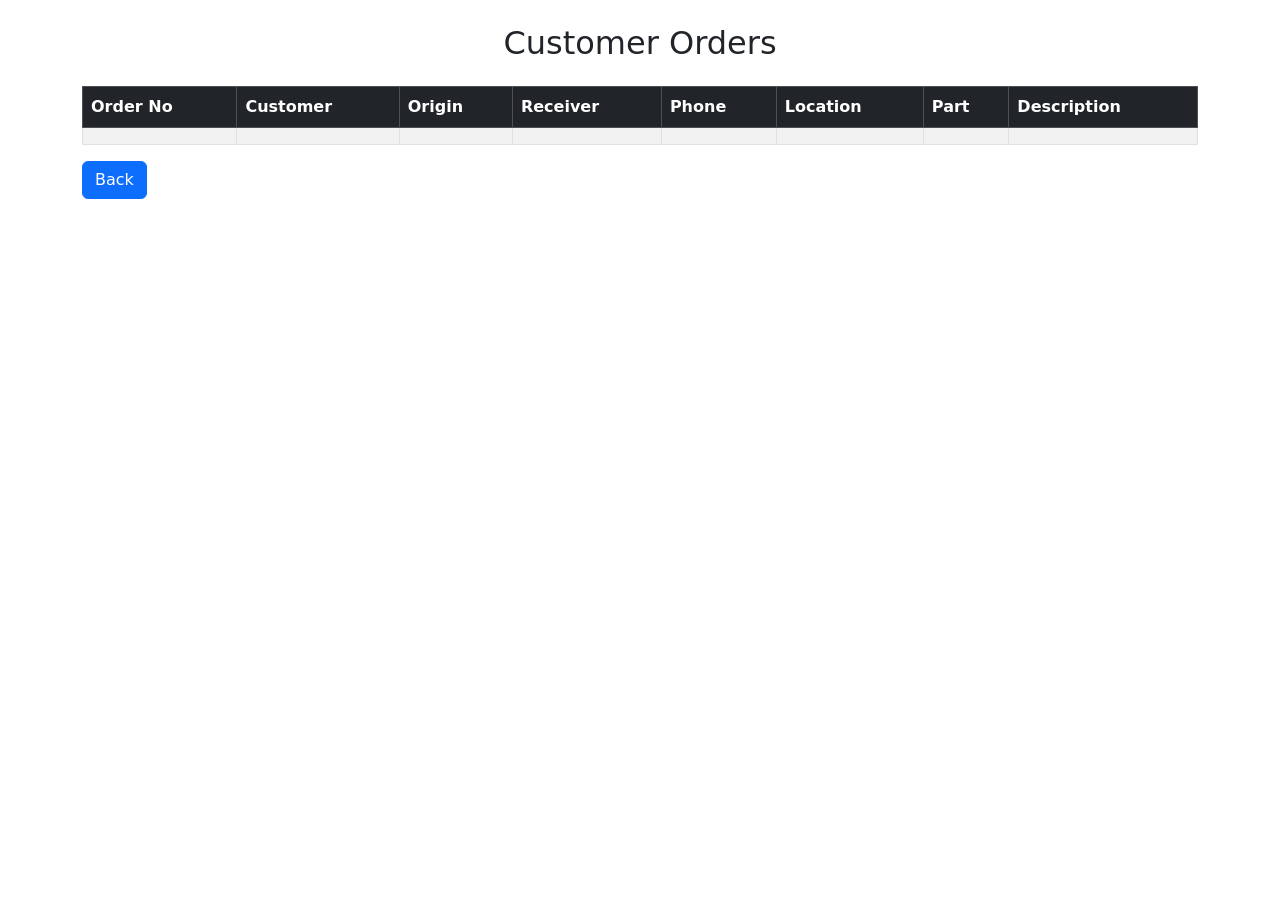
==== src/main/resources/templates/orders.html @ 54b6b006 "Initial commit - AutoPrtz Orders" ====
<!DOCTYPE html>
<html xmlns:th="http://www.thymeleaf.org">

<head>

<meta charset="UTF-8">
<title>View Orders</title>

<link href="https://cdn.jsdelivr.net/npm/bootstrap@5.3.3/dist/css/bootstrap.min.css" rel="stylesheet">

</head>

<body>

<div class="container mt-4">

    <h2 class="text-center mb-4">Customer Orders</h2>

    <table class="table table-bordered table-striped">

        <thead class="table-dark">

        <tr>
            <th>Order No</th>
            <th>Customer</th>
            <th>Origin</th>
            <th>Receiver</th>
            <th>Phone</th>
            <th>Location</th>
            <th>Part</th>
            <th>Description</th>
        </tr>

        </thead>

        <tbody>

        <tr th:each="order : ${orders}">

            <td th:text="${order.orderNumber}"></td>
            <td th:text="${order.customerName}"></td>
            <td th:text="${order.origin}"></td>
            <td th:text="${order.receiverName}"></td>
            <td th:text="${order.phoneNumber}"></td>
            <td th:text="${order.location}"></td>
            <td th:text="${order.partDetails}"></td>
            <td th:text="${order.description}"></td>

        </tr>

        </tbody>

    </table>

    <a href="/" class="btn btn-primary">
        Back
    </a>

</div>

</body>
</html>
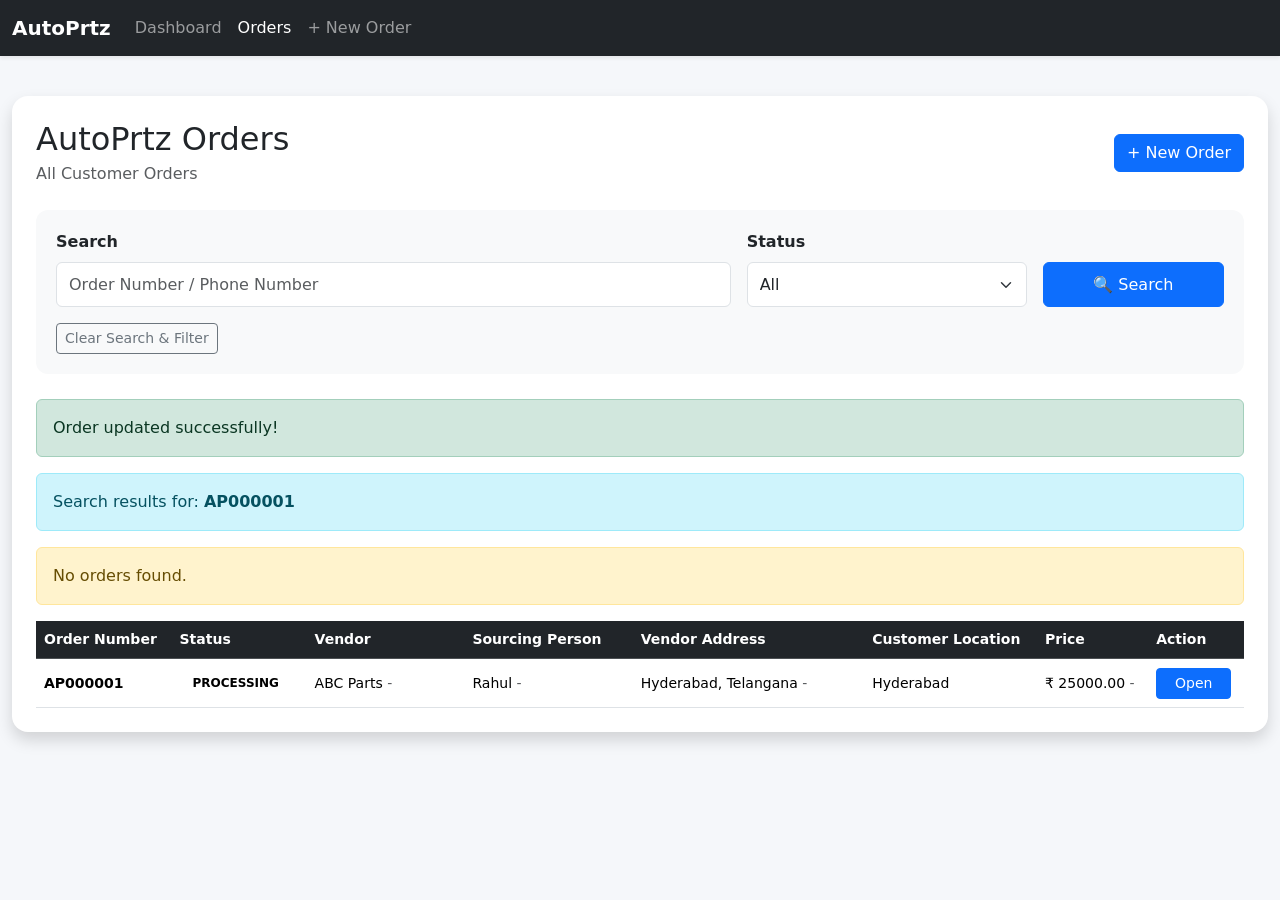
==== commit 8c52d803: "Complete AutoPrtz dashboard, orders search, filters and navigation" ====
--- a/src/main/resources/templates/orders.html
+++ b/src/main/resources/templates/orders.html
@@ -1,62 +1,754 @@
 <!DOCTYPE html>
-<html xmlns:th="http://www.thymeleaf.org">
+<html lang="en"
+      xmlns:th="http://www.thymeleaf.org">
 
 <head>
 
-<meta charset="UTF-8">
-<title>View Orders</title>
-
-<link href="https://cdn.jsdelivr.net/npm/bootstrap@5.3.3/dist/css/bootstrap.min.css" rel="stylesheet">
+    <meta charset="UTF-8">
+
+    <meta name="viewport"
+          content="width=device-width, initial-scale=1.0">
+
+    <title>AutoPrtz - Orders</title>
+
+    <link
+        href="https://cdn.jsdelivr.net/npm/bootstrap@5.3.3/dist/css/bootstrap.min.css"
+        rel="stylesheet">
+
+    <style>
+
+        body {
+            background: #f5f7fa;
+        }
+
+        .orders-container {
+            max-width: 1500px;
+            margin: 40px auto;
+        }
+
+        .orders-card {
+            border: none;
+            border-radius: 16px;
+        }
+
+        .table {
+            margin-bottom: 0;
+        }
+
+        .table th {
+            white-space: nowrap;
+            font-size: 14px;
+        }
+
+        .table td {
+            vertical-align: middle;
+            font-size: 14px;
+        }
+
+        .order-number {
+            font-weight: 700;
+        }
+
+        .vendor-address-cell {
+            min-width: 220px;
+            max-width: 300px;
+        }
+
+        .location-cell {
+            min-width: 150px;
+        }
+
+        .vendor-cell {
+            min-width: 150px;
+        }
+
+        .sourcing-cell {
+            min-width: 160px;
+        }
+
+        .status-badge {
+            padding: 7px 13px;
+            border-radius: 20px;
+            font-size: 12px;
+            font-weight: 700;
+            white-space: nowrap;
+            display: inline-block;
+        }
+
+        /* =========================
+           STATUS COLORS
+           ========================= */
+
+        .status-processing {
+            background: #198754;
+            color: white;
+        }
+
+        .status-sourced {
+            background: #fd7e14;
+            color: white;
+        }
+
+        .status-hold {
+            background: #ffc107;
+            color: #212529;
+        }
+
+        .status-cancelled {
+            background: #dc3545;
+            color: white;
+        }
+
+        .status-pending {
+            background: #6f42c1;
+            color: white;
+        }
+
+        .status-payment {
+            background: #0d6efd;
+            color: white;
+        }
+
+        .status-delivery {
+            background: #0dcaf0;
+            color: #212529;
+        }
+
+        .status-completed {
+            background: #146c43;
+            color: white;
+        }
+
+        /* =========================
+           SEARCH AREA
+           ========================= */
+
+        .search-box {
+            background: #f8f9fa;
+            border-radius: 12px;
+            padding: 20px;
+            margin-bottom: 25px;
+        }
+
+        .search-input {
+            min-height: 45px;
+        }
+
+        .search-btn {
+            min-height: 45px;
+            min-width: 100px;
+        }
+
+        .filter-select {
+            min-height: 45px;
+        }
+
+        .open-btn {
+            min-width: 75px;
+        }
+
+    </style>
 
 </head>
 
+
 <body>
 
-<div class="container mt-4">
-
-    <h2 class="text-center mb-4">Customer Orders</h2>
-
-    <table class="table table-bordered table-striped">
-
-        <thead class="table-dark">
-
-        <tr>
-            <th>Order No</th>
-            <th>Customer</th>
-            <th>Origin</th>
-            <th>Receiver</th>
-            <th>Phone</th>
-            <th>Location</th>
-            <th>Part</th>
-            <th>Description</th>
-        </tr>
-
-        </thead>
-
-        <tbody>
-
-        <tr th:each="order : ${orders}">
-
-            <td th:text="${order.orderNumber}"></td>
-            <td th:text="${order.customerName}"></td>
-            <td th:text="${order.origin}"></td>
-            <td th:text="${order.receiverName}"></td>
-            <td th:text="${order.phoneNumber}"></td>
-            <td th:text="${order.location}"></td>
-            <td th:text="${order.partDetails}"></td>
-            <td th:text="${order.description}"></td>
-
-        </tr>
-
-        </tbody>
-
-    </table>
-
-    <a href="/" class="btn btn-primary">
-        Back
-    </a>
+
+<!-- =========================
+     NAVIGATION BAR
+     ========================= -->
+
+<nav class="navbar navbar-expand-lg bg-dark navbar-dark shadow-sm">
+
+    <div class="container-fluid">
+
+        <a class="navbar-brand fw-bold"
+           href="/dashboard">
+
+            AutoPrtz
+
+        </a>
+
+
+        <button
+            class="navbar-toggler"
+            type="button"
+            data-bs-toggle="collapse"
+            data-bs-target="#mainNavbar">
+
+            <span class="navbar-toggler-icon"></span>
+
+        </button>
+
+
+        <div class="collapse navbar-collapse"
+             id="mainNavbar">
+
+            <ul class="navbar-nav me-auto mb-2 mb-lg-0">
+
+
+                <!-- DASHBOARD -->
+
+                <li class="nav-item">
+
+                    <a class="nav-link"
+                       href="/dashboard">
+
+                        Dashboard
+
+                    </a>
+
+                </li>
+
+
+                <!-- ORDERS -->
+
+                <li class="nav-item">
+
+                    <a class="nav-link active"
+                       href="/orders">
+
+                        Orders
+
+                    </a>
+
+                </li>
+
+
+                <!-- NEW ORDER -->
+
+                <li class="nav-item">
+
+                    <a class="nav-link"
+                       href="/place-order">
+
+                        + New Order
+
+                    </a>
+
+                </li>
+
+            </ul>
+
+        </div>
+
+    </div>
+
+</nav>
+
+
+
+<!-- =========================
+     MAIN CONTENT
+     ========================= -->
+
+<div class="container-fluid orders-container">
+
+    <div class="card shadow orders-card">
+
+        <div class="card-body p-4">
+
+
+            <!-- =========================
+                 HEADER
+                 ========================= -->
+
+            <div class="d-flex justify-content-between
+                        align-items-center mb-4">
+
+                <div>
+
+                    <h2 class="mb-1">
+                        AutoPrtz Orders
+                    </h2>
+
+                    <p class="text-muted mb-0">
+                        All Customer Orders
+                    </p>
+
+                </div>
+
+
+                <a href="/place-order"
+                   class="btn btn-primary">
+
+                    + New Order
+
+                </a>
+
+            </div>
+
+
+
+            <!-- =========================
+                 SEARCH + FILTER
+                 ========================= -->
+
+            <div class="search-box">
+
+                <form action="/orders"
+                      method="get">
+
+                    <div class="row g-3 align-items-end">
+
+
+                        <!-- SEARCH -->
+
+                        <div class="col-lg-7">
+
+                            <label class="form-label fw-semibold">
+
+                                Search
+
+                            </label>
+
+                            <input
+                                type="text"
+                                name="search"
+                                class="form-control search-input"
+                                th:value="${search}"
+                                placeholder="Order Number / Phone Number">
+
+                        </div>
+
+
+                        <!-- STATUS -->
+
+                        <div class="col-lg-3">
+
+                            <label class="form-label fw-semibold">
+
+                                Status
+
+                            </label>
+
+                            <select
+                                name="status"
+                                class="form-select filter-select">
+
+                                <option
+                                    value="ALL"
+                                    th:selected="${selectedStatus == 'ALL'}">
+
+                                    All
+
+                                </option>
+
+
+                                <option
+                                    th:each="status : ${statuses}"
+                                    th:value="${status.name()}"
+                                    th:text="${#strings.replace(
+                                        status.name(),
+                                        '_',
+                                        ' '
+                                    )}"
+                                    th:selected="${selectedStatus == status.name()}">
+
+                                    PROCESSING
+
+                                </option>
+
+                            </select>
+
+                        </div>
+
+
+                        <!-- SEARCH BUTTON -->
+
+                        <div class="col-lg-2">
+
+                            <button
+                                type="submit"
+                                class="btn btn-primary w-100 search-btn">
+
+                                🔍 Search
+
+                            </button>
+
+                        </div>
+
+                    </div>
+
+                </form>
+
+
+                <!-- CLEAR FILTER -->
+
+                <div class="mt-3"
+                     th:if="${(search != null and !#strings.isEmpty(search))
+                             or (selectedStatus != null
+                             and selectedStatus != 'ALL')}">
+
+                    <a href="/orders"
+                       class="btn btn-sm btn-outline-secondary">
+
+                        Clear Search & Filter
+
+                    </a>
+
+                </div>
+
+            </div>
+
+
+
+            <!-- =========================
+                 SUCCESS MESSAGE
+                 ========================= -->
+
+            <div th:if="${successMessage}"
+                 class="alert alert-success">
+
+                <span th:text="${successMessage}">
+
+                    Order updated successfully!
+
+                </span>
+
+            </div>
+
+
+
+            <!-- =========================
+                 SEARCH RESULT
+                 ========================= -->
+
+            <div
+                th:if="${search != null and !#strings.isEmpty(search)}"
+                class="alert alert-info">
+
+                Search results for:
+
+                <strong th:text="${search}">
+                    AP000001
+                </strong>
+
+            </div>
+
+
+
+            <!-- =========================
+                 NO ORDERS
+                 ========================= -->
+
+            <div
+                th:if="${#lists.isEmpty(orders)}"
+                class="alert alert-warning">
+
+                No orders found.
+
+            </div>
+
+
+
+            <!-- =========================
+                 ORDERS TABLE
+                 ========================= -->
+
+            <div
+                th:if="${not #lists.isEmpty(orders)}"
+                class="table-responsive">
+
+                <table class="table table-hover align-middle">
+
+
+                    <!-- TABLE HEADER -->
+
+                    <thead class="table-dark">
+
+                    <tr>
+
+                        <th>
+                            Order Number
+                        </th>
+
+                        <th>
+                            Status
+                        </th>
+
+                        <th>
+                            Vendor
+                        </th>
+
+                        <th>
+                            Sourcing Person
+                        </th>
+
+                        <th>
+                            Vendor Address
+                        </th>
+
+                        <th>
+                            Customer Location
+                        </th>
+
+                        <th>
+                            Price
+                        </th>
+
+                        <th>
+                            Action
+                        </th>
+
+                    </tr>
+
+                    </thead>
+
+
+
+                    <!-- TABLE BODY -->
+
+                    <tbody>
+
+                    <tr th:each="order : ${orders}">
+
+
+                        <!-- =========================
+                             ORDER NUMBER
+                             ========================= -->
+
+                        <td>
+
+                            <span
+                                class="order-number"
+                                th:text="${order.orderNumber}">
+
+                                AP000001
+
+                            </span>
+
+                        </td>
+
+
+
+                        <!-- =========================
+                             STATUS
+                             ========================= -->
+
+                        <td>
+
+                            <span
+                                class="status-badge"
+
+                                th:classappend="${order.status == null
+                                    or order.status.name() == 'PROCESSING'
+                                    ? ' status-processing' :
+
+                                    order.status.name() == 'SOURCED'
+                                    ? ' status-sourced' :
+
+                                    order.status.name() == 'HOLD'
+                                    ? ' status-hold' :
+
+                                    order.status.name() == 'CANCELLED'
+                                    ? ' status-cancelled' :
+
+                                    order.status.name() == 'PENDING_PAYMENT'
+                                    ? ' status-pending' :
+
+                                    order.status.name() == 'PAYMENT_COMPLETED'
+                                    ? ' status-payment' :
+
+                                    order.status.name() == 'OUT_OF_DELIVERY'
+                                    ? ' status-delivery' :
+
+                                    ' status-completed'}"
+
+                                th:text="${order.status != null
+                                    ? #strings.replace(
+                                        order.status.name(),
+                                        '_',
+                                        ' '
+                                      )
+                                    : 'PROCESSING'}">
+
+                                PROCESSING
+
+                            </span>
+
+                        </td>
+
+
+
+                        <!-- =========================
+                             VENDOR
+                             ========================= -->
+
+                        <td class="vendor-cell">
+
+                            <span
+                                th:if="${order.vendor != null
+                                    and !#strings.isEmpty(order.vendor)}"
+                                th:text="${order.vendor}">
+
+                                ABC Parts
+
+                            </span>
+
+
+                            <span
+                                th:if="${order.vendor == null
+                                    or #strings.isEmpty(order.vendor)}"
+                                class="text-muted">
+
+                                -
+
+                            </span>
+
+                        </td>
+
+
+
+                        <!-- =========================
+                             SOURCING PERSON
+                             ========================= -->
+
+                        <td class="sourcing-cell">
+
+                            <span
+                                th:if="${order.sourcingPerson != null
+                                    and !#strings.isEmpty(order.sourcingPerson)}"
+                                th:text="${order.sourcingPerson}">
+
+                                Rahul
+
+                            </span>
+
+
+                            <span
+                                th:if="${order.sourcingPerson == null
+                                    or #strings.isEmpty(order.sourcingPerson)}"
+                                class="text-muted">
+
+                                -
+
+                            </span>
+
+                        </td>
+
+
+
+                        <!-- =========================
+                             VENDOR ADDRESS
+                             ========================= -->
+
+                        <td class="vendor-address-cell">
+
+                            <span
+                                th:if="${order.address != null
+                                    and !#strings.isEmpty(order.address)}"
+                                th:text="${order.address}">
+
+                                Hyderabad, Telangana
+
+                            </span>
+
+
+                            <span
+                                th:if="${order.address == null
+                                    or #strings.isEmpty(order.address)}"
+                                class="text-muted">
+
+                                -
+
+                            </span>
+
+                        </td>
+
+
+
+                        <!-- =========================
+                             CUSTOMER LOCATION
+                             ========================= -->
+
+                        <td class="location-cell">
+
+                            <span
+                                th:text="${order.location}">
+
+                                Hyderabad
+
+                            </span>
+
+                        </td>
+
+
+
+                        <!-- =========================
+                             PRICE
+                             ========================= -->
+
+                        <td>
+
+                            <span
+                                th:if="${order.price != null}">
+
+                                ₹<span
+                                    th:text="${order.price}">
+
+                                    25000.00
+
+                                </span>
+
+                            </span>
+
+
+                            <span
+                                th:if="${order.price == null}"
+                                class="text-muted">
+
+                                -
+
+                            </span>
+
+                        </td>
+
+
+
+                        <!-- =========================
+                             ACTION
+                             ========================= -->
+
+                        <td>
+
+                            <a
+                                th:href="@{/orders/{id}(id=${order.id})}"
+                                class="btn btn-sm btn-primary open-btn">
+
+                                Open
+
+                            </a>
+
+                        </td>
+
+                    </tr>
+
+                    </tbody>
+
+                </table>
+
+            </div>
+
+
+        </div>
+
+    </div>
 
 </div>
 
+
+
+<!-- =========================
+     BOOTSTRAP JS
+     ========================= -->
+
+<script
+    src="https://cdn.jsdelivr.net/npm/bootstrap@5.3.3/dist/js/bootstrap.bundle.min.js">
+</script>
+
+
 </body>
+
 </html>
